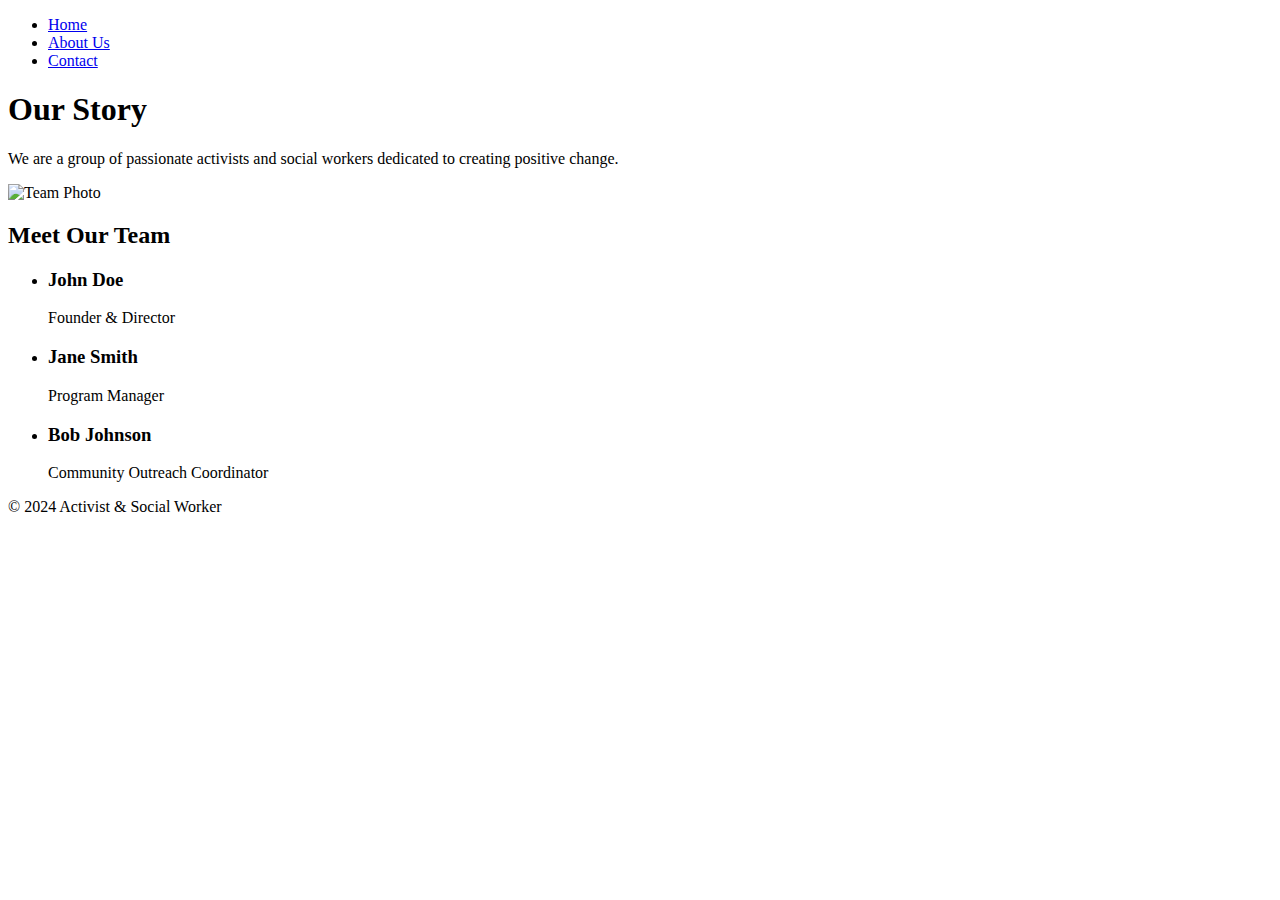
==== aboutus.html @ b402a16c "initial commit" ====
<!DOCTYPE html>
<html lang="en">
<head>
    <meta charset="UTF-8">
    <meta name="viewport" content="width=device-width, initial-scale=1.0">
    <title>About Us</title>
    <link rel="stylesheet" href="styles.css">
</head>
<body>
    <header>
        <nav>
            <ul>
                <li><a href="index.html">Home</a></li>
                <li><a href="aboutus.html">About Us</a></li>
                <li><a href="contact.html">Contact</a></li>
            </ul>
        </nav>
    </header>
    <main>
        <section class="about">
            <h1>Our Story</h1>
            <p>We are a group of passionate activists and social workers dedicated to creating positive change.</p>
            <img src="team.jpg" alt="Team Photo">
            <h2>Meet Our Team</h2>
            <ul>
                <li>
                    <h3>John Doe</h3>
                    <p>Founder & Director</p>
                </li>
                <li>
                    <h3>Jane Smith</h3>
                    <p>Program Manager</p>
                </li>
                <li>
                    <h3>Bob Johnson</h3>
                    <p>Community Outreach Coordinator</p>
                </li>
            </ul>
        </section>
    </main>
    <footer>
        <p>&copy; 2024 Activist & Social Worker</p>
    </footer>
</body>
</html>
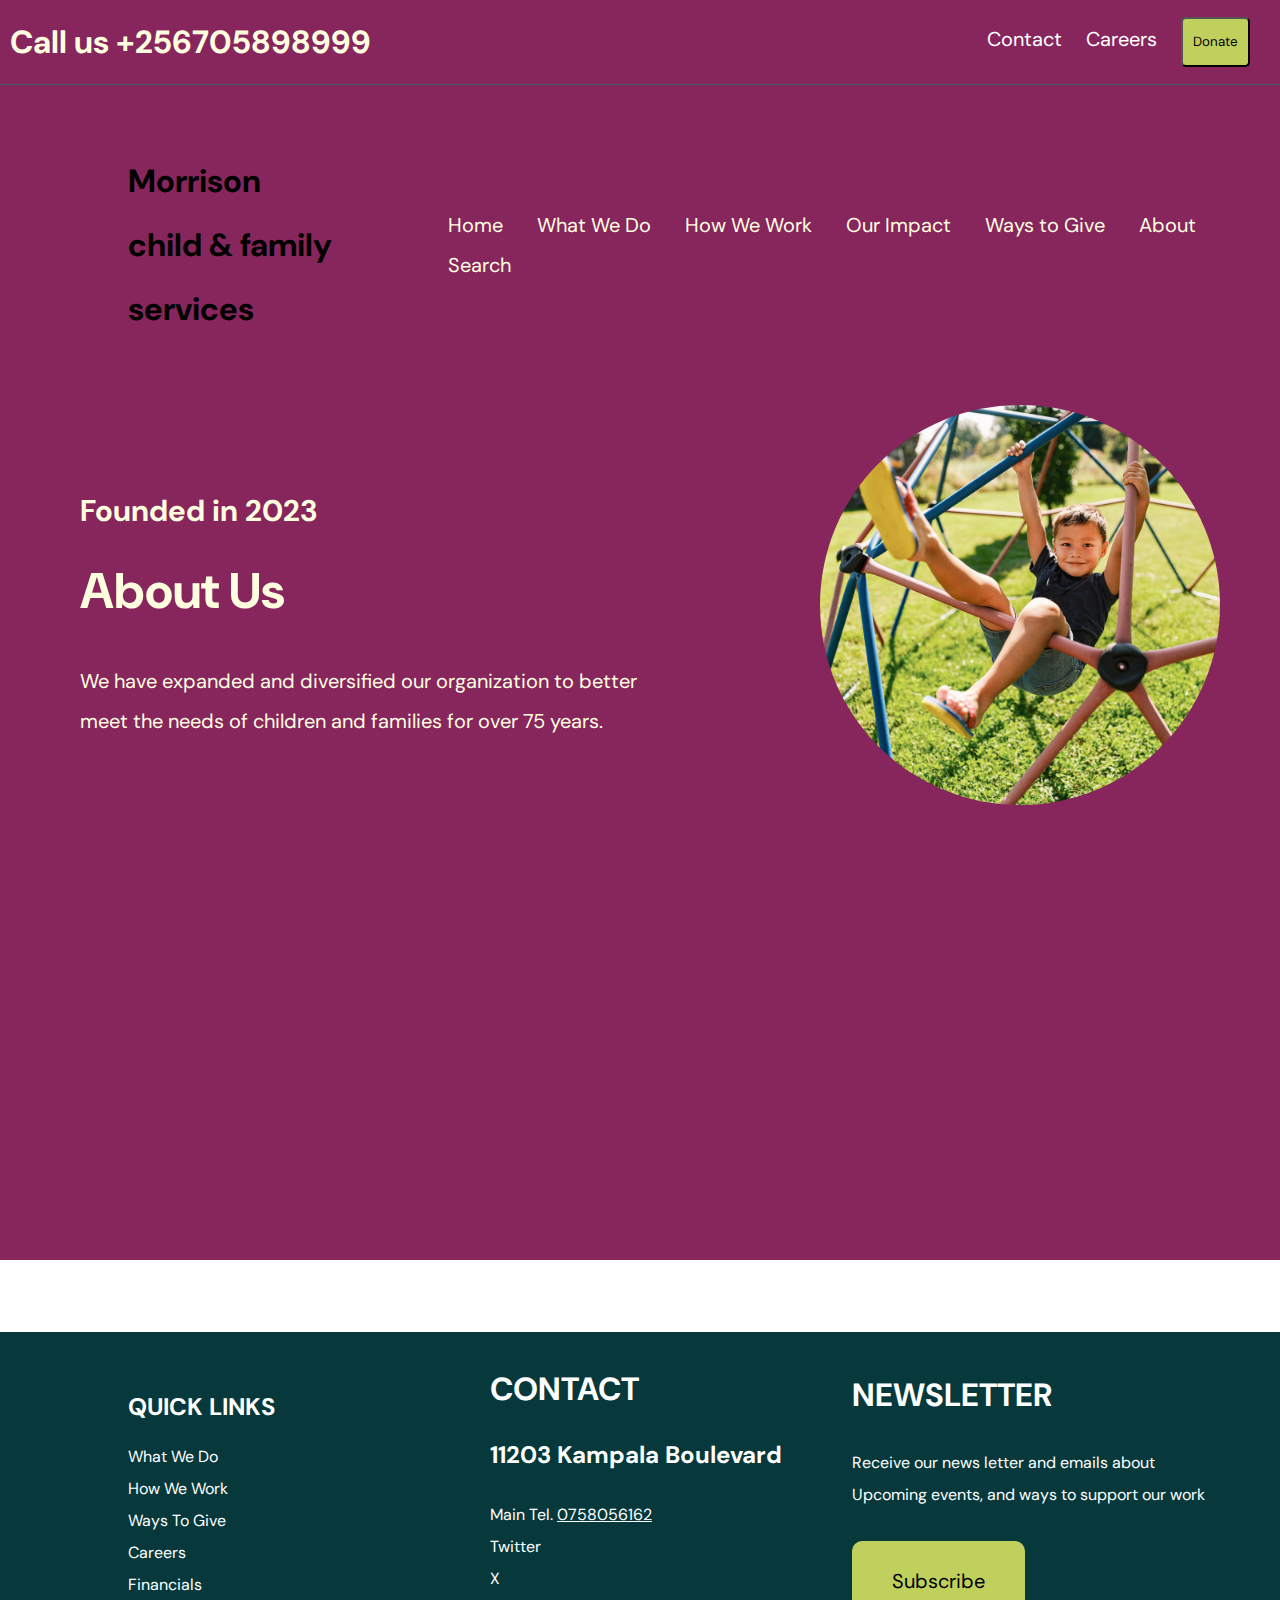
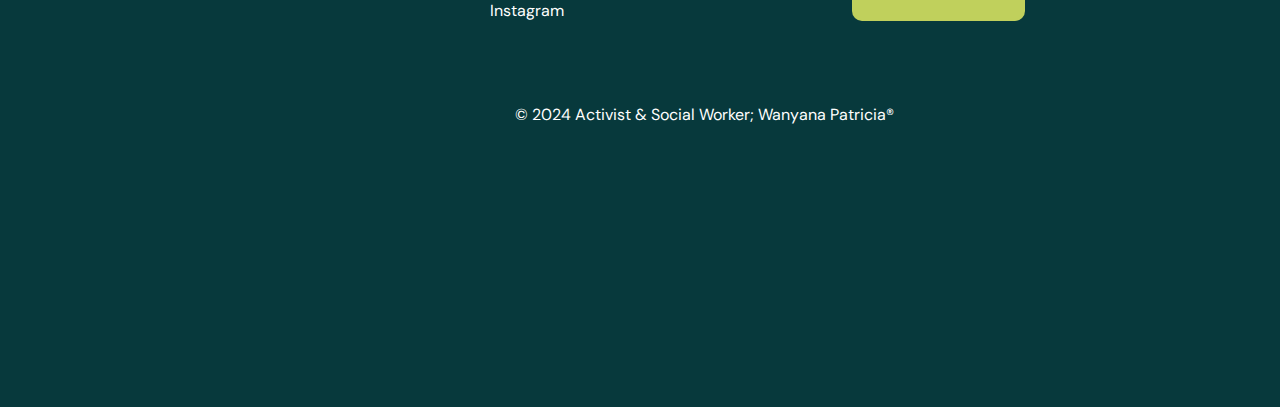
==== commit 559c88b5: "about" ====
--- a/aboutus.html
+++ b/aboutus.html
@@ -3,44 +3,106 @@
 <head>
     <meta charset="UTF-8">
     <meta name="viewport" content="width=device-width, initial-scale=1.0">
-    <title>About Us</title>
+    <title>Contact Us</title>
+    <link rel="stylesheet" href="aboutus.css">
     <link rel="stylesheet" href="styles.css">
+    <link rel="stylesheet" href="nav.css">
 </head>
 <body>
+    
     <header>
         <nav>
+            <div class="firstnav">
+                <h1>Call us +256705898999</h1>
+                <ul>
+                    <li><a href="contact.html">Contact</a></li>
+                    <li><a href="">Careers</a></li>
+                    <li><a href=""><button>Donate</button></a></li>
+                </ul>
+            </div>
+
+            <div class="secondnav">
+                <h1>Morrison <br> child & family services</h1>
+                <ul>
+                    <li><a href="index.html">Home</a></li>
+                    <li><a href="">What We Do</a></li>
+                    <li><a href="">How We Work</a></li>
+                    <li><a href="">Our Impact</a></li>
+                    <li><a href="">Ways to Give</a></li>
+                    <li><a href="aboutus.html">About</a></li>
+                    <li>Search</li>
+                </ul>
+            </div>  
+        </nav>
+
+        <div class="firstcontent">
+            <div class="heading abouthead">
+                <h2 >Founded in 2023</h2>
+                <h1>About Us</h1>
+                <p>We have expanded and diversified our organization to better meet the needs of children and families for over 75 years.</p>
+
+            </div>
+            <div class="headimage" id="aboutimage">
+                <img src="./images/about.jpg" alt="">
+            </div>
+        </div>
+    </header>
+
+
+
+
+    <main>
+       </main>
+
+
+
+
+
+
+
+
+
+
+       <footer>
+        <div class="footer-top">
+
+        <div class="quik">
+            <h2>QUICK LINKS</h2>
             <ul>
-                <li><a href="index.html">Home</a></li>
-                <li><a href="aboutus.html">About Us</a></li>
-                <li><a href="contact.html">Contact</a></li>
+                <li><a href="">What We Do</a></li>
+                <li><a href="">How We Work</a></li>
+                <li><a href="">Ways To Give</a></li>
+                <li><a href="">Careers</a></li>
+                <li><a href="">Financials</a></li>
+
             </ul>
-        </nav>
-    </header>
-    <main>
-        <section class="about">
-            <h1>Our Story</h1>
-            <p>We are a group of passionate activists and social workers dedicated to creating positive change.</p>
-            <img src="team.jpg" alt="Team Photo">
-            <h2>Meet Our Team</h2>
+        </div>
+
+        <div class="contact">
+            <h1>CONTACT</h1>
+            <h2>11203 Kampala Boulevard</h2>
+            <p>Main Tel. <u>0758056162</u></p>
             <ul>
-                <li>
-                    <h3>John Doe</h3>
-                    <p>Founder & Director</p>
-                </li>
-                <li>
-                    <h3>Jane Smith</h3>
-                    <p>Program Manager</p>
-                </li>
-                <li>
-                    <h3>Bob Johnson</h3>
-                    <p>Community Outreach Coordinator</p>
-                </li>
+                <li>Twitter</li>
+                <li>X</li>
+                <li>Instagram</li>
             </ul>
-        </section>
-    </main>
-    <footer>
-        <p>&copy; 2024 Activist & Social Worker</p>
+        </div>
+
+        <div class="newsletter">
+            <h1>NEWSLETTER</h1>
+            <p>Receive our news letter and emails about Upcoming events, and ways to support our work</p>
+            <button>Subscribe</button>
+        </div>
+
+        </div>
+
+        <div class="trade">
+            <p>&copy; 2024 Activist & Social Worker; Wanyana Patricia&reg;</p>
+        </div>
     </footer>
 </body>
 </html>
-
+   
+    </body>
+    </html>
--- a/aboutus.css
+++ b/aboutus.css
@@ -0,0 +1,7 @@
+.abouthead{
+    font-size: 20px;
+}
+
+header{
+   background-color: #87265D !important;
+}--- a/styles.css
+++ b/styles.css
@@ -0,0 +1,258 @@
+@import url('https://fonts.googleapis.com/css2?family=DM+Sans:ital,opsz,wght@0,9..40,100..1000;1,9..40,100..1000&display=swap');
+
+
+*{
+  padding: 0;
+  margin: 0;
+  box-sizing: border-box;
+  line-height: 2;
+  font-family: "DM Sans", sans-serif;
+}
+
+.body-items{
+  margin-left: 6%;
+  margin-right: 6%;
+  margin-top: 10%;
+}
+
+.body-title{
+  display: flex;
+  justify-content: space-between;
+  align-items: center;
+  font-family: "DM Sans", sans-serif;
+  color: #07393C;
+}
+
+.body-title button{
+    width: 40%;
+    padding: 10px;
+    background: transparent;
+    border: 1px solid #07393C;
+    transition: all 0.5s ease-in-out;
+}
+
+.body-title button:hover{
+  cursor: pointer;
+  background-color: #C0D05C;
+  border: none;
+}
+
+
+/* Cards */
+.first-two, .second-two{
+  display: flex;
+  justify-content: space-between;
+  align-items: center;
+  margin-top: 10%;
+  font-family: "DM Sans", sans-serif;
+}
+
+
+
+
+
+/* Blue pannel */
+.blue{
+  width: 100%;
+  margin-top: 8%;
+  /* height: 60vh; */
+  background-color: #EBF5F2;
+  display: flex; 
+  justify-content: space-around; 
+  align-items: center;
+  /* text-align: justify; */
+}
+
+
+.blue .status{
+  margin-top: 5%;
+  margin-bottom: 5%;
+  /* border: 1px solid black; */
+  /* padding: 50px; */
+  padding-left: 100px;
+  padding-right: 100px;
+
+
+}
+
+.emp{
+  border-left: 2px solid #07393C;
+  height: 200px;width: 100px;
+  margin-left: 100px;
+}
+
+.blue .status h1,p{
+  margin-top: 10px;
+  font-family: "DM Sans", sans-serif;
+}
+
+.status button{
+  padding: 10px;
+  margin-top: 20px;
+  background-color: #C0D05C;
+  border: none;
+  transition: all 0.5s ease-in-out;
+  font-family: "DM Sans", sans-serif;
+}
+
+.status button:hover{
+  cursor: pointer;
+  background-color: #07393C;
+  color: #E0CDA9;
+}
+
+
+/* Numbers Count */
+.numbers{
+  margin: 5.6%;
+}
+
+.count{
+  display: flex;
+  justify-content: space-between;
+  align-items: center;
+  margin-top: 30px;
+}
+
+.count .item1{
+    height: auto;
+    margin-bottom: 30px;
+    border-left: 1px solid #07393C;
+    flex-basis: 33%;
+    text-align: start;
+    padding-left: 20px;
+}
+
+.count .item1 h1{
+  color: #872667;
+}
+
+.item h3{
+  color: #07393C;
+  
+}
+
+.purple{
+  padding-left: 5.6%;
+  padding-top: 100px;
+  padding-bottom: 100px;
+  background-color: #87265D;
+  color: #FFFFFF;
+  font-family: "DM Sans", sans-serif;
+  font-size: large;
+}
+
+.purple button, .newshead button{
+  color: #07393C;
+  background-color: #C0D05C;
+  border: none;
+  padding: 20px;
+  transition: all 0.5s ease-in-out;
+}
+
+.purple button:hover{
+  cursor: pointer;
+  background-color: #EBF5F2;
+}
+
+
+
+/* Nes section */
+
+.news{
+  margin: 5.6%;
+  margin-top: 10%;
+}
+
+.newshead{
+  display: flex;
+  justify-content: space-between;
+}
+
+
+
+.newshead button:hover{
+  cursor: pointer;
+  background-color: #EBF5F2;
+} 
+
+
+.newsarticles{
+  display: flex;
+  justify-content: space-between;
+  /* align-items: center; */
+  margin-top: 5%;
+  /* border-top: 2px solid #07393C; */
+}
+
+.newsarticle1{
+  /* width: 100px; */
+  flex-basis: 50%;
+  /* border: 1px solid red; */
+  margin-left: 30px;
+  border-top: 2px solid #07393C;
+  padding-top: 5%;
+
+
+}
+
+.newsarticle1 h1, h4, p{
+  margin-top: 20px;
+}
+
+
+/* Footer css */
+
+footer{
+  width: 100%;
+  height: 75vh;
+  /* border: 1px solid red; */
+  background-color: #07393C;
+  font-family: "DM Sans", sans-serif;
+}
+
+.footer-top{
+  margin: 5.6%;
+  margin-left: 10%;
+  padding-top: 2%;
+  display: flex;
+  justify-content: space-between;
+  align-items: center;
+  color: white;
+  /* border: 1px solid red; */
+}
+
+.footer-top ul li, .quik ul li a{
+  color: white;
+  text-decoration: none;
+  list-style-type: none;
+}
+
+.trade{
+  color: white;
+  margin-left: 10%;
+  text-align: center;
+}
+
+
+.quik, .contact, .newsletter{
+  flex-basis: 33%;
+}
+
+
+.quik h2, .contact h1, .newsletter h1{
+  margin-bottom: 10px;
+
+}
+
+.newsletter button{
+  background-color: #C0D05C;
+  padding: 20px 40px 20px 40px;
+  margin-top: 30px;
+  cursor: pointer;
+  font-size: 20px;
+  border-radius: 10px;
+  border: none;
+}
+
+
--- a/nav.css
+++ b/nav.css
@@ -0,0 +1,128 @@
+*{
+    padding: 0;
+    margin: 0;
+    box-sizing: border-box;
+}
+
+header{
+    background-color: #07393C;
+    font-family: "DM Sans", sans-serif;
+    width: 100%;
+    height: 140vh;
+}
+
+.firstnav{
+    padding: 10px;
+    color: #FFFFE0;
+    display: flex;
+    justify-content: space-between;
+    align-items: center;
+    border-bottom: 1px solid #3B6365;
+}
+
+.firstnav ul li{
+    display: inline;
+    align-items: center;
+    padding-right: 20px;
+    font-size: 20px;
+}
+
+.firstnav ul li a{
+    color: white;
+    text-decoration: none;
+}
+
+.firstnav ul li a:hover{
+    color: #B1C459;
+}
+
+.firstnav ul li a button{
+    padding: 10px;
+    background-color: #C0D05C;
+    color: black;
+    border-radius: 5px;
+}
+
+.firstnav ul li a button:hover{
+    cursor: pointer;
+    background-color: #EBF5F2;
+}
+
+
+/* Second Navigation bar */
+.secondnav{
+    display: flex;
+    justify-content: space-between;
+    align-items: center;
+    padding-left: 10%;
+    /* border: 1px solid red; */
+    margin-top: 5%;
+    
+}
+
+.secondnav ul li{
+    display: inline-block;
+    padding-right: 30px;
+    font-size: 20px;
+}
+
+.secondnav ul li a{
+    text-decoration: none;
+    color: #FFFFE0;
+    font-size: 20px;
+}
+
+.secondnav ul li a:hover{
+    color: #B1C459;
+}
+
+.secondnav ul li{
+    color: #FFFFE0;
+}
+
+.secondnav ul li:hover{
+    cursor: pointer;
+}
+
+
+/* Image and title */
+.firstcontent{
+    display: flex;
+    justify-content: space-around;
+    align-items: center;
+    margin-top: 5%;
+    font-family: "DM Sans";
+}
+
+.heading{
+    /* border: 1px solid red; */
+    flex-basis: 50%;
+    padding: 20px;
+    color: #FFFFE0;
+}
+
+.heading h1{
+    font-size: 50px;
+}
+
+.headimage img{
+    height: 400px;
+    border-radius: 50%;
+    flex-basis: 50%;
+}
+
+.heading a button{
+    padding: 10px;
+    font-size: 20px;
+    font-family: "DM Sans";
+    padding-left: 10px;
+    background-color: #C0D05C;
+    color: #07393C;
+    border: none;
+    transition: all 0.5s ease-in;
+}
+
+.heading a button:hover{
+    cursor: pointer;
+    background-color: #EBF5F2;
+}
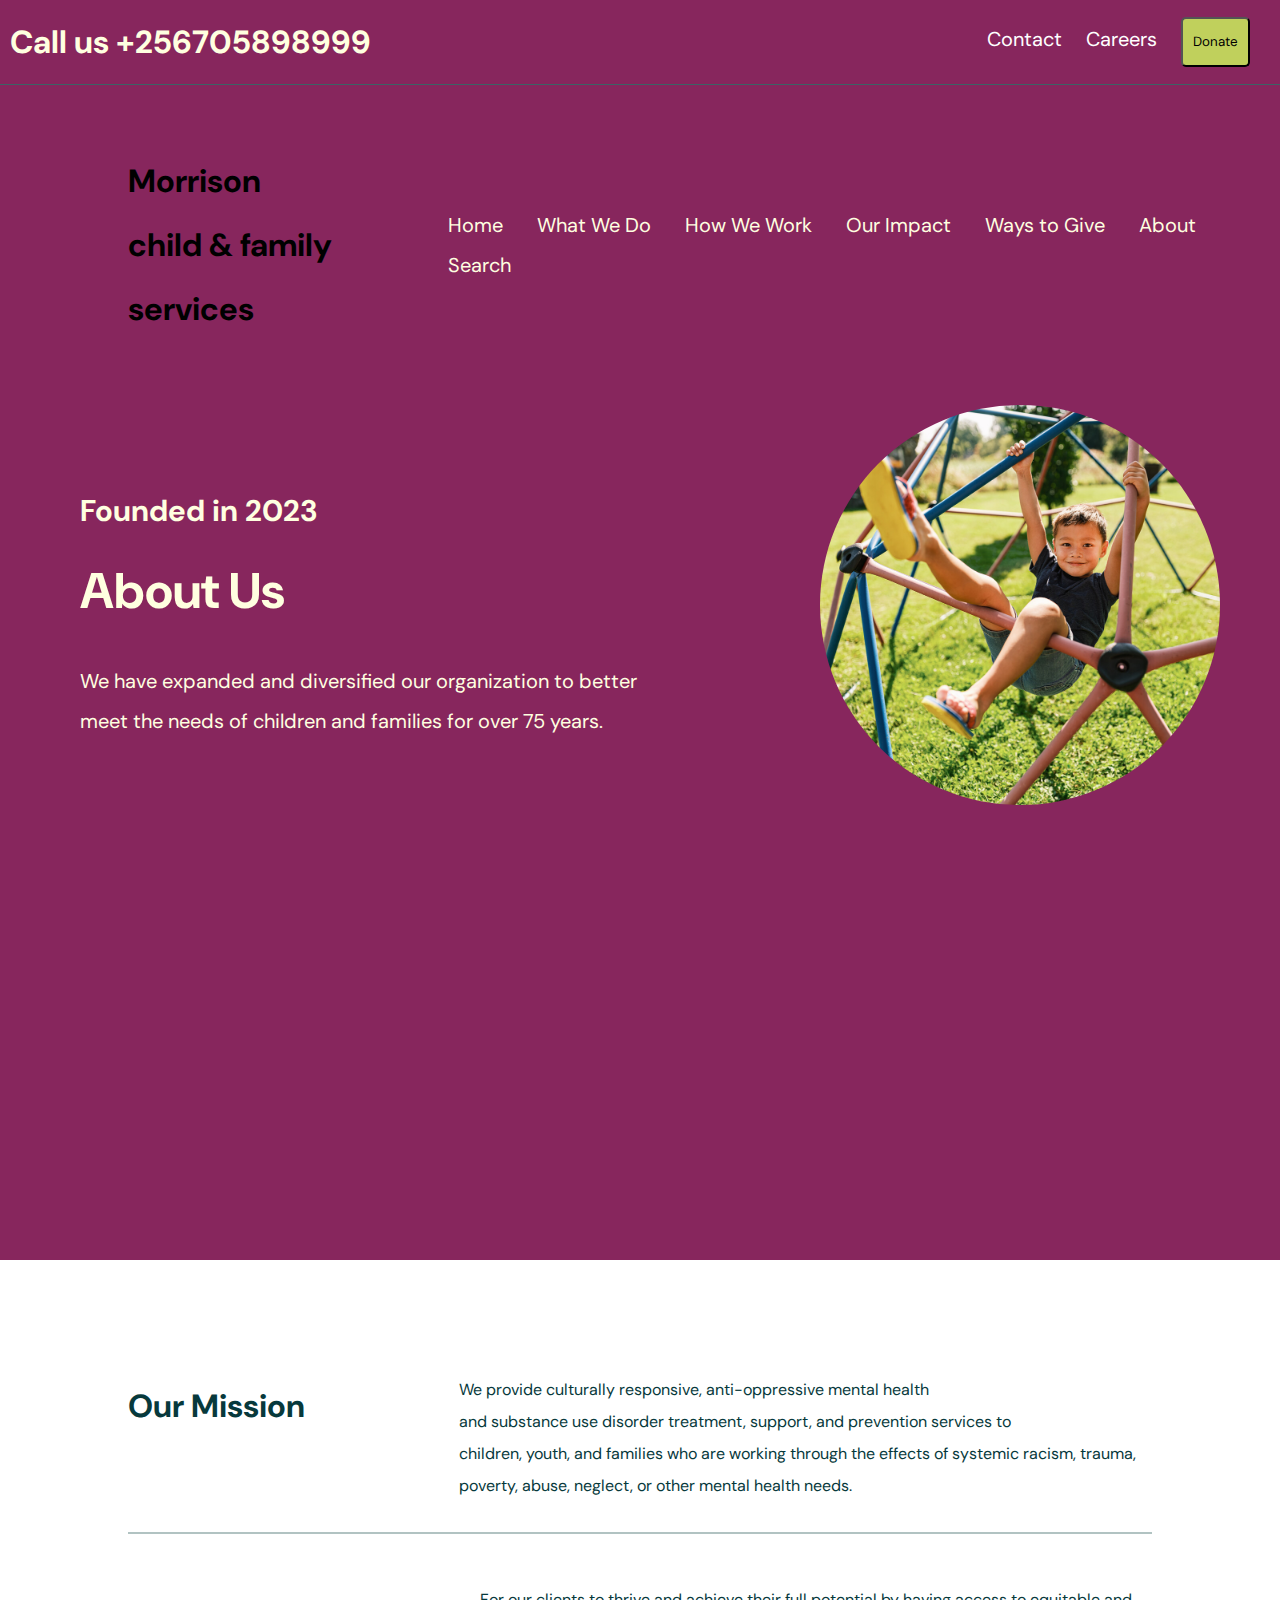
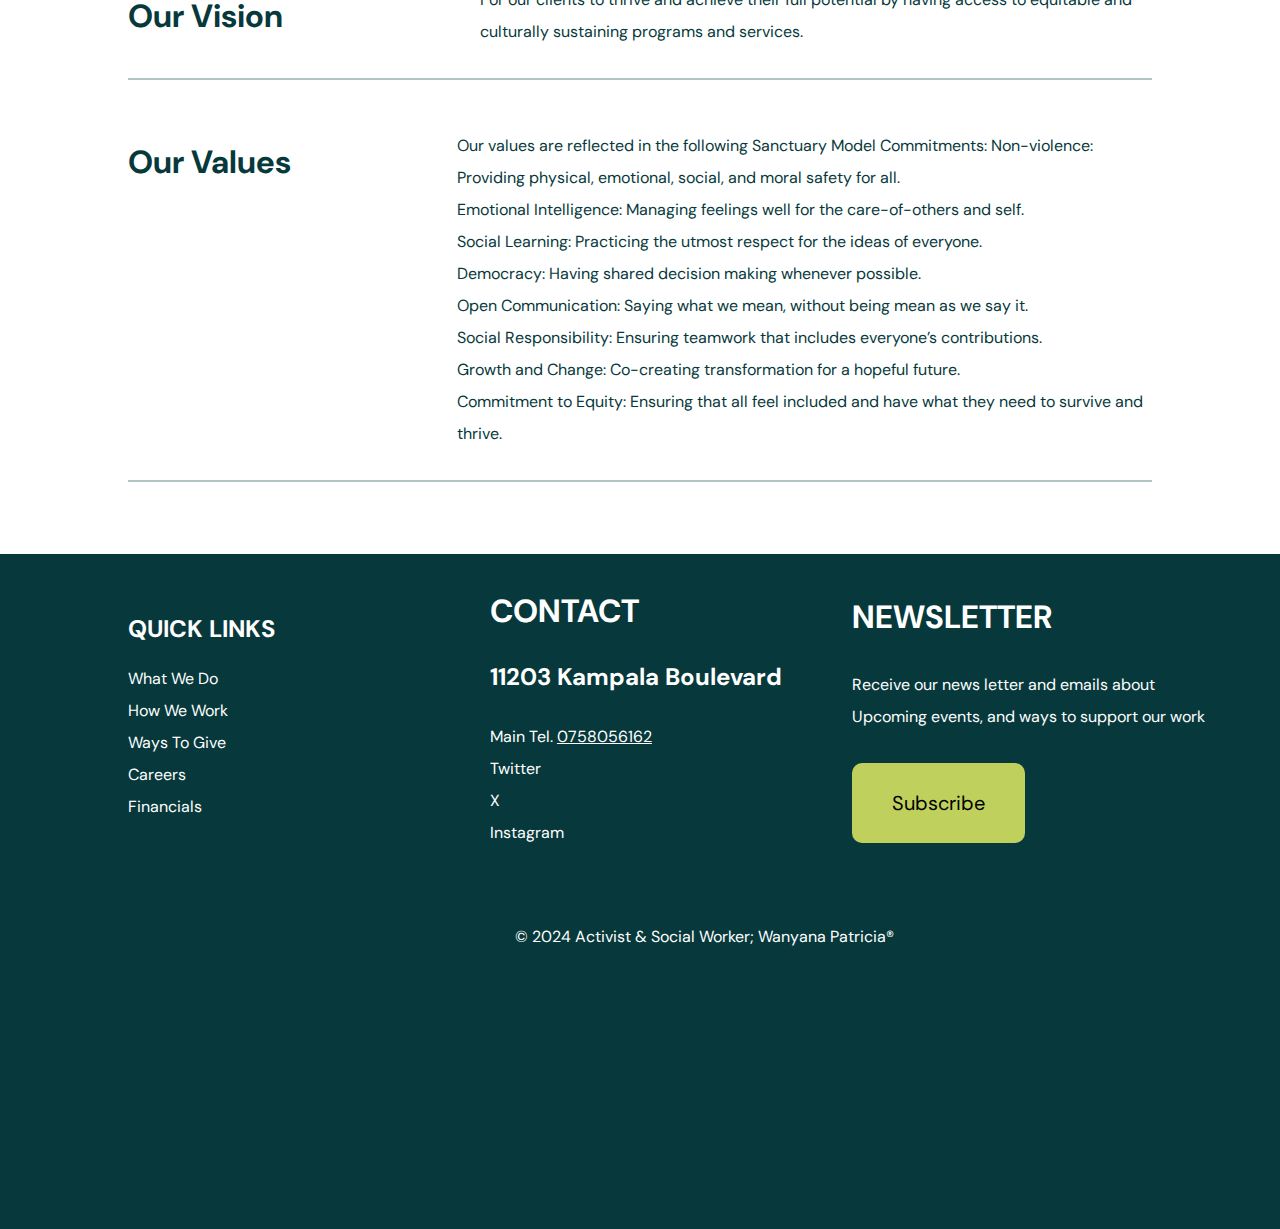
==== commit c074751c: "about us" ====
--- a/aboutus.html
+++ b/aboutus.html
@@ -52,6 +52,49 @@
 
 
     <main>
+
+        <div class="mission">
+            <div class="title">
+                <h1>Our Mission</h1>
+            </div>
+            <div class="text">
+                We provide culturally responsive, anti-oppressive mental health <br> and substance use disorder treatment, support, and prevention services to  <br> children, youth, and families who are working through the effects of systemic racism, trauma, poverty, abuse, neglect, or other mental health needs.
+            </div>
+        </div>
+        <div class="mission">
+            <div class="title">
+                <h1>Our Vision</h1>
+            </div>
+            <div class="text">
+                For our clients to thrive and achieve their full potential by having access to equitable and culturally sustaining programs and services.
+            </div>
+        </div>
+        <div class="mission">
+            <div class="title">
+                <h1>Our Values</h1>
+            </div>
+            <div class="text">
+                Our values are reflected in the following Sanctuary Model Commitments:
+
+Non-violence: Providing physical, emotional, social, and moral safety for all. <br>
+
+Emotional Intelligence: Managing feelings well for the care-of-others and self. <br>
+
+Social Learning: Practicing the utmost respect for the ideas of everyone. <br>
+
+Democracy: Having shared decision making whenever possible. <br>
+
+Open Communication: Saying what we mean, without being mean as we say it. <br>
+
+Social Responsibility: Ensuring teamwork that includes everyone’s contributions. <br>
+
+Growth and Change: Co-creating transformation for a hopeful future. <br>
+
+Commitment to Equity: Ensuring that all feel included and have what they need to survive and thrive. 
+            </div>
+        </div>
+
+
        </main>
 
 
--- a/aboutus.css
+++ b/aboutus.css
@@ -4,4 +4,25 @@
 
 header{
    background-color: #87265D !important;
+}
+
+main{
+    margin: 5% 10%;
+    color: #07393C;
+}
+
+
+.mission{
+    /* border: 1px solid red; */
+    display: flex;
+    justify-content: space-between;
+    border-bottom: 2px solid #B1C3C2;
+    padding-bottom: 30px;
+    padding-top: 50px;
+    /* flex-wrap: wrap; */
+}
+
+.title, text{
+    flex-basis: 50%;
+    flex-wrap: wrap;
 }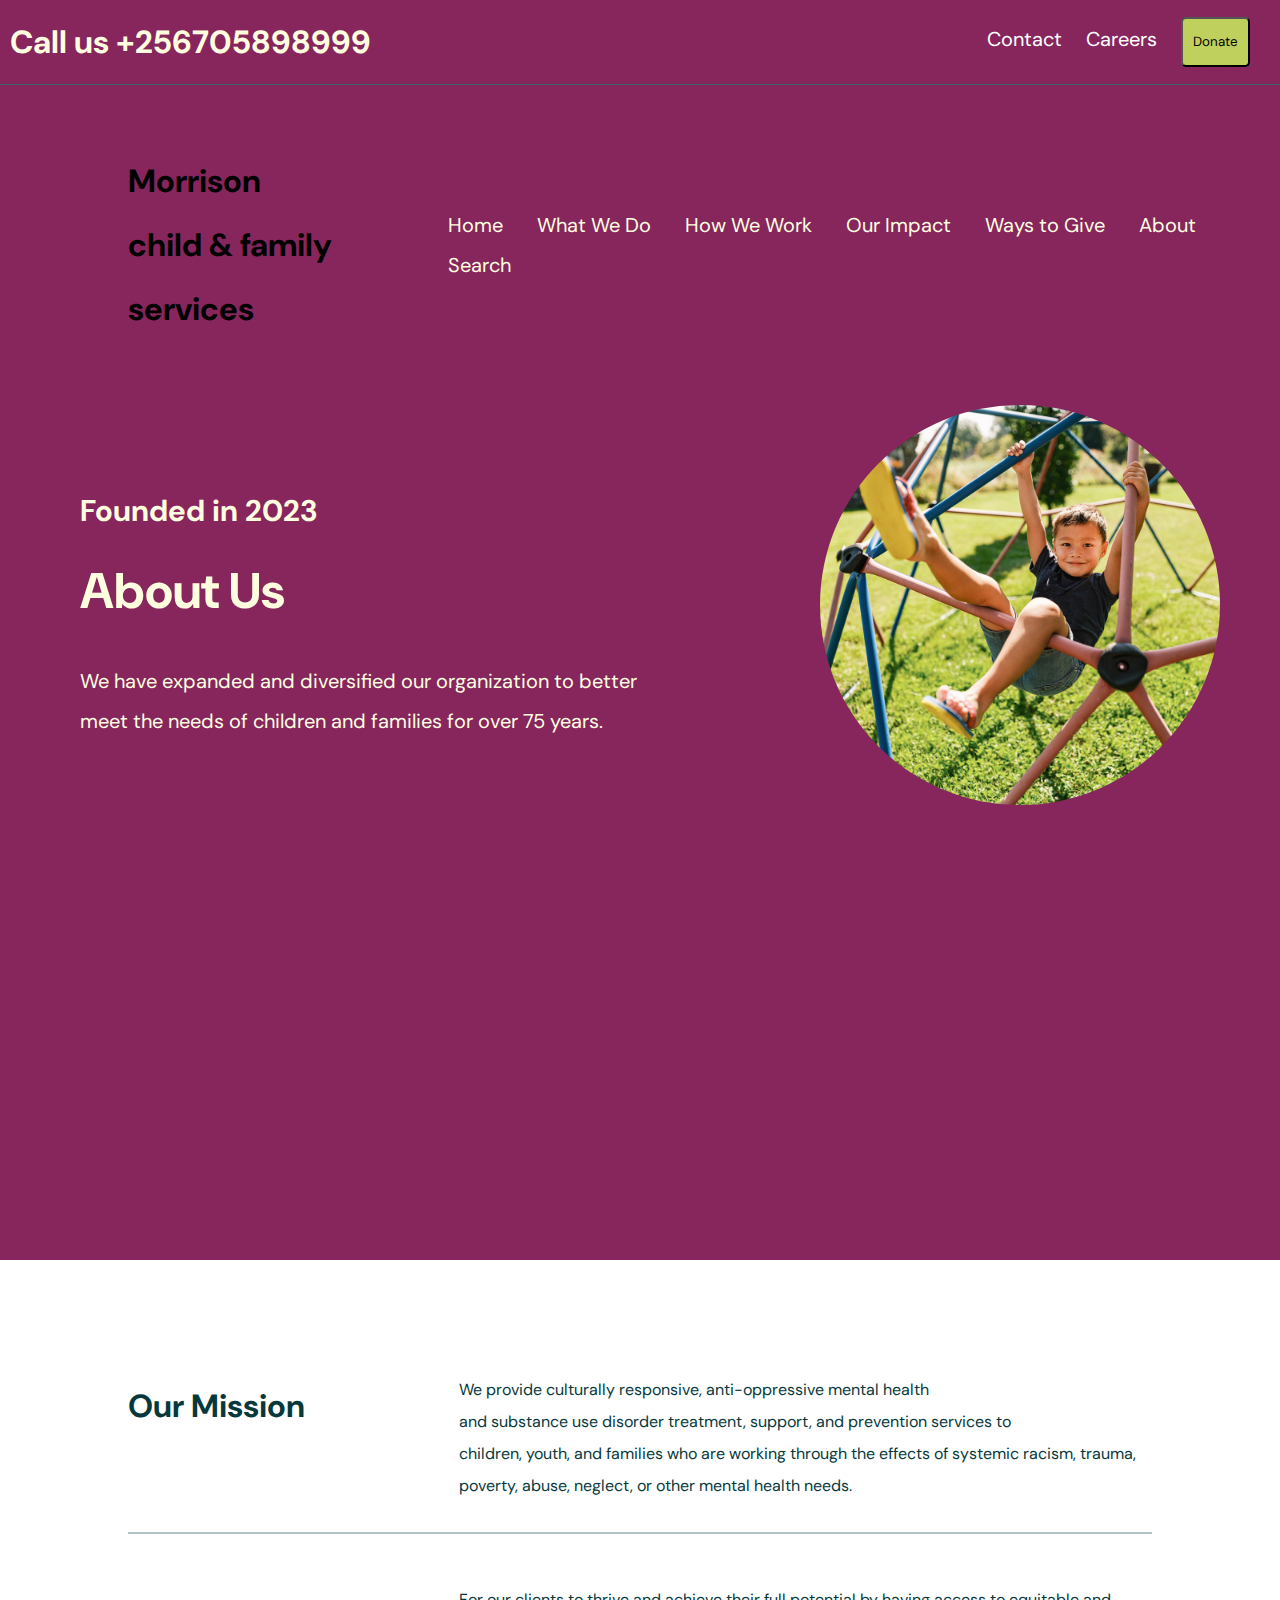
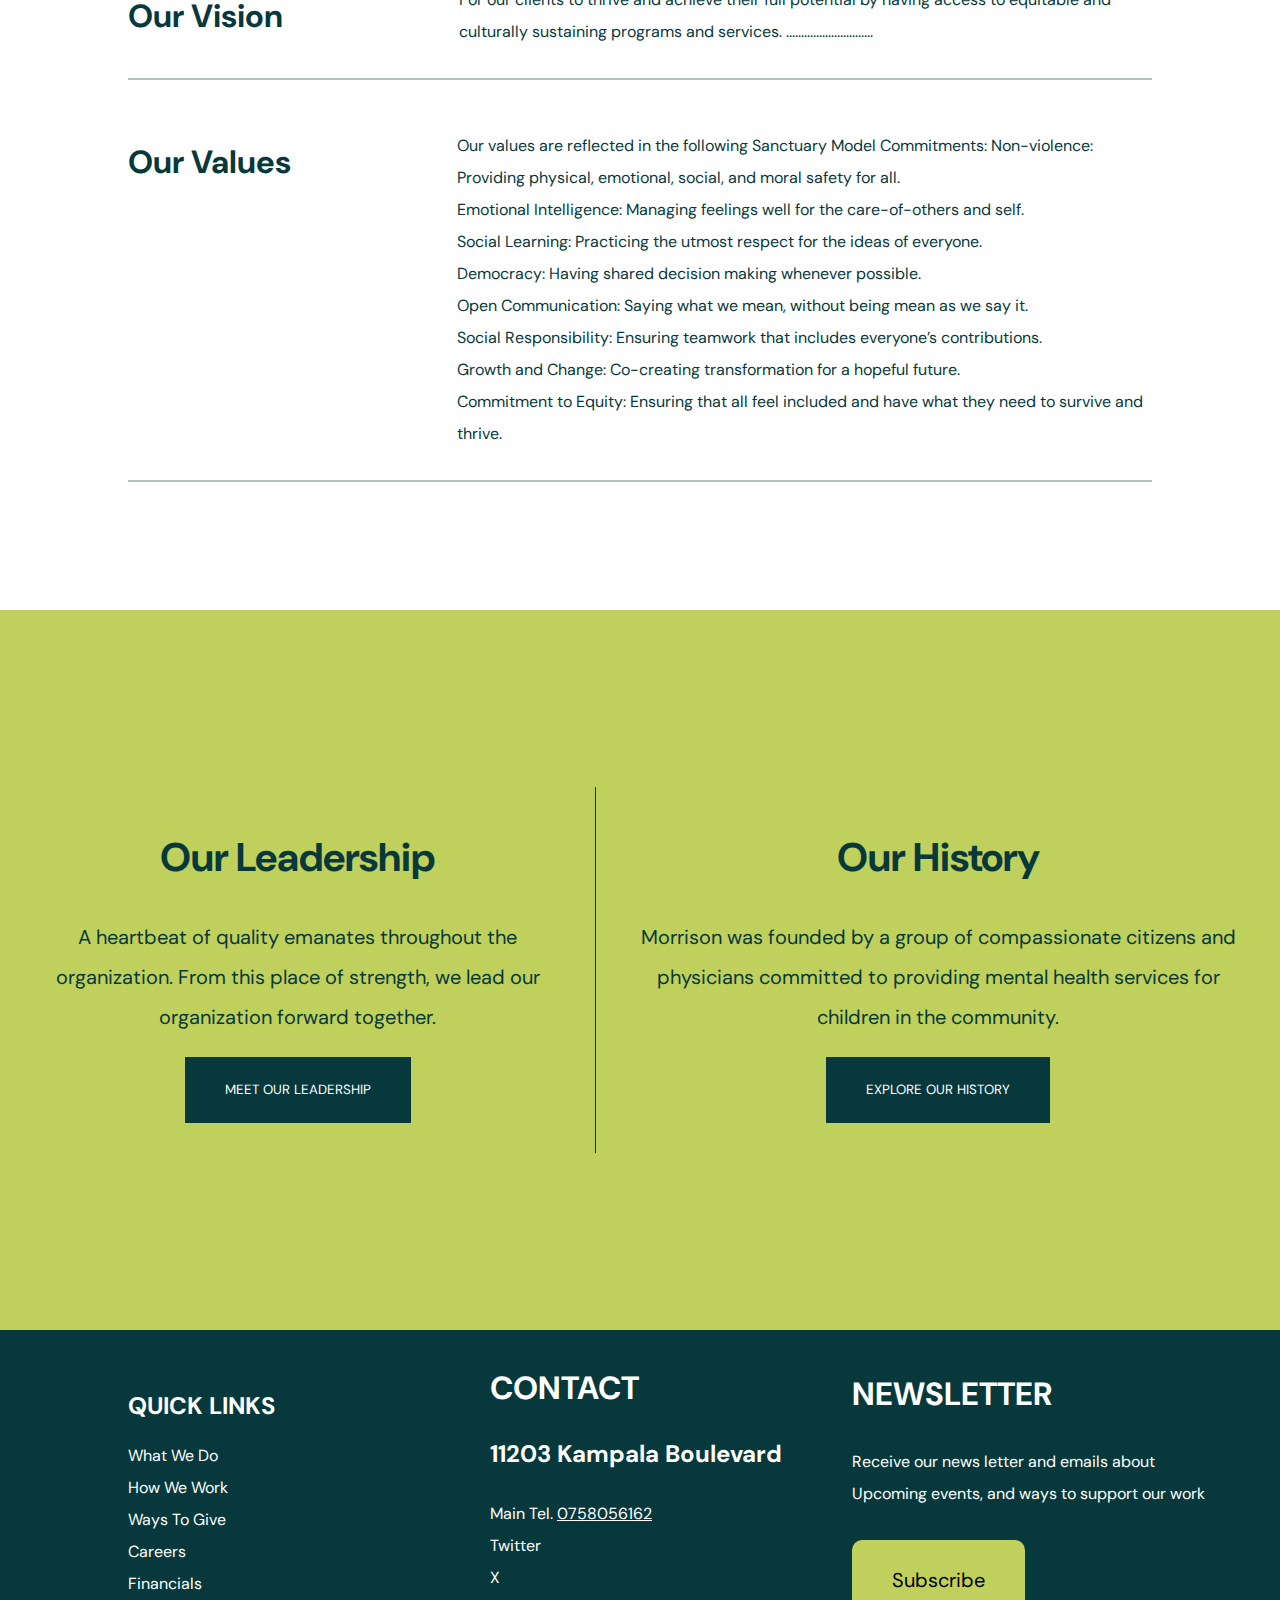
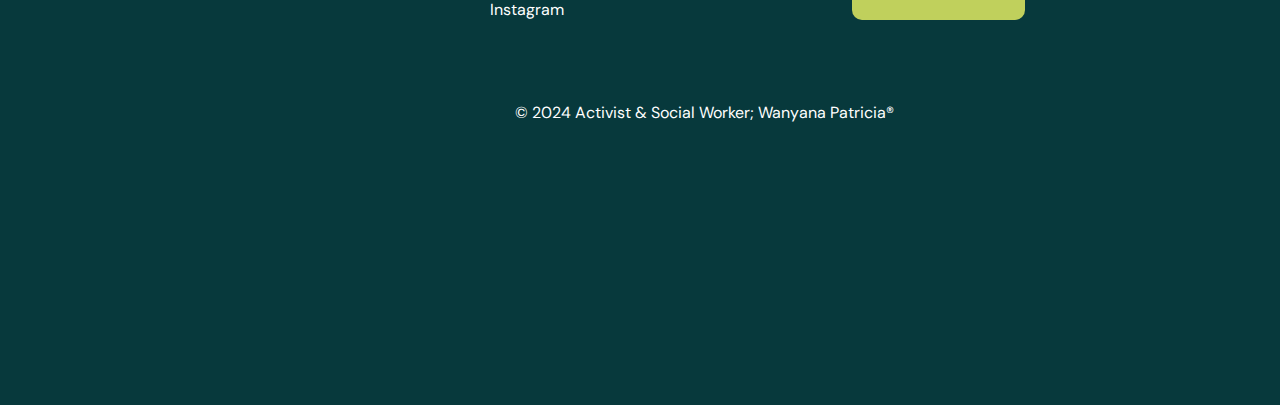
==== commit 61e2f59f: "about done" ====
--- a/aboutus.html
+++ b/aboutus.html
@@ -66,7 +66,7 @@
                 <h1>Our Vision</h1>
             </div>
             <div class="text">
-                For our clients to thrive and achieve their full potential by having access to equitable and culturally sustaining programs and services.
+                For our clients to thrive and achieve their full potential by having access  to equitable and culturally sustaining programs and services. .............................
             </div>
         </div>
         <div class="mission">
@@ -95,8 +95,24 @@
         </div>
 
 
+
+
+      
+
        </main>
 
+       <div class="last">
+        <div class="h">
+            <h1>Our Leadership</h1>
+            <p>A heartbeat of quality emanates throughout the organization. From this place of strength, we lead our organization forward together.</p>
+            <button>MEET OUR LEADERSHIP</button>
+        </div>
+        <div class="h history">
+            <h1>Our History</h1>
+            <p>Morrison was founded by a group of compassionate citizens and physicians committed to providing mental health services for children in the community.</p>
+            <button>EXPLORE OUR HISTORY</button>
+        </div>
+    </div>
 
 
 
--- a/aboutus.css
+++ b/aboutus.css
@@ -7,7 +7,7 @@
 }
 
 main{
-    margin: 5% 10%;
+    margin: 5% 10% 10% 10%;
     color: #07393C;
 }
 
@@ -25,4 +25,43 @@
 .title, text{
     flex-basis: 50%;
     flex-wrap: wrap;
+}
+
+.last{
+    margin-top: 10%;
+    background-color: #C0D05C;
+    height: 80vh;
+    display: flex;
+    justify-content: space-between;
+    text-align: center;
+    align-items: center;
+    font-size: 20px;
+    color: #07393C;
+}
+
+.h{
+    padding: 30px;
+}
+
+.history{
+    border-left: 1px solid #07393C;
+}
+
+.h button{
+    margin-top: 20px;
+    border: none;
+    background-color: #07393C;
+    color: white;
+    padding: 20px 40px 20px 40px;
+    cursor: pointer;
+    transition: all 0.3s ease-in-out;
+}
+
+.h button:hover{
+    background-color: white;
+    color: #07393C;
+}
+
+.footer-top{
+    margin-top: 0 !important;
 }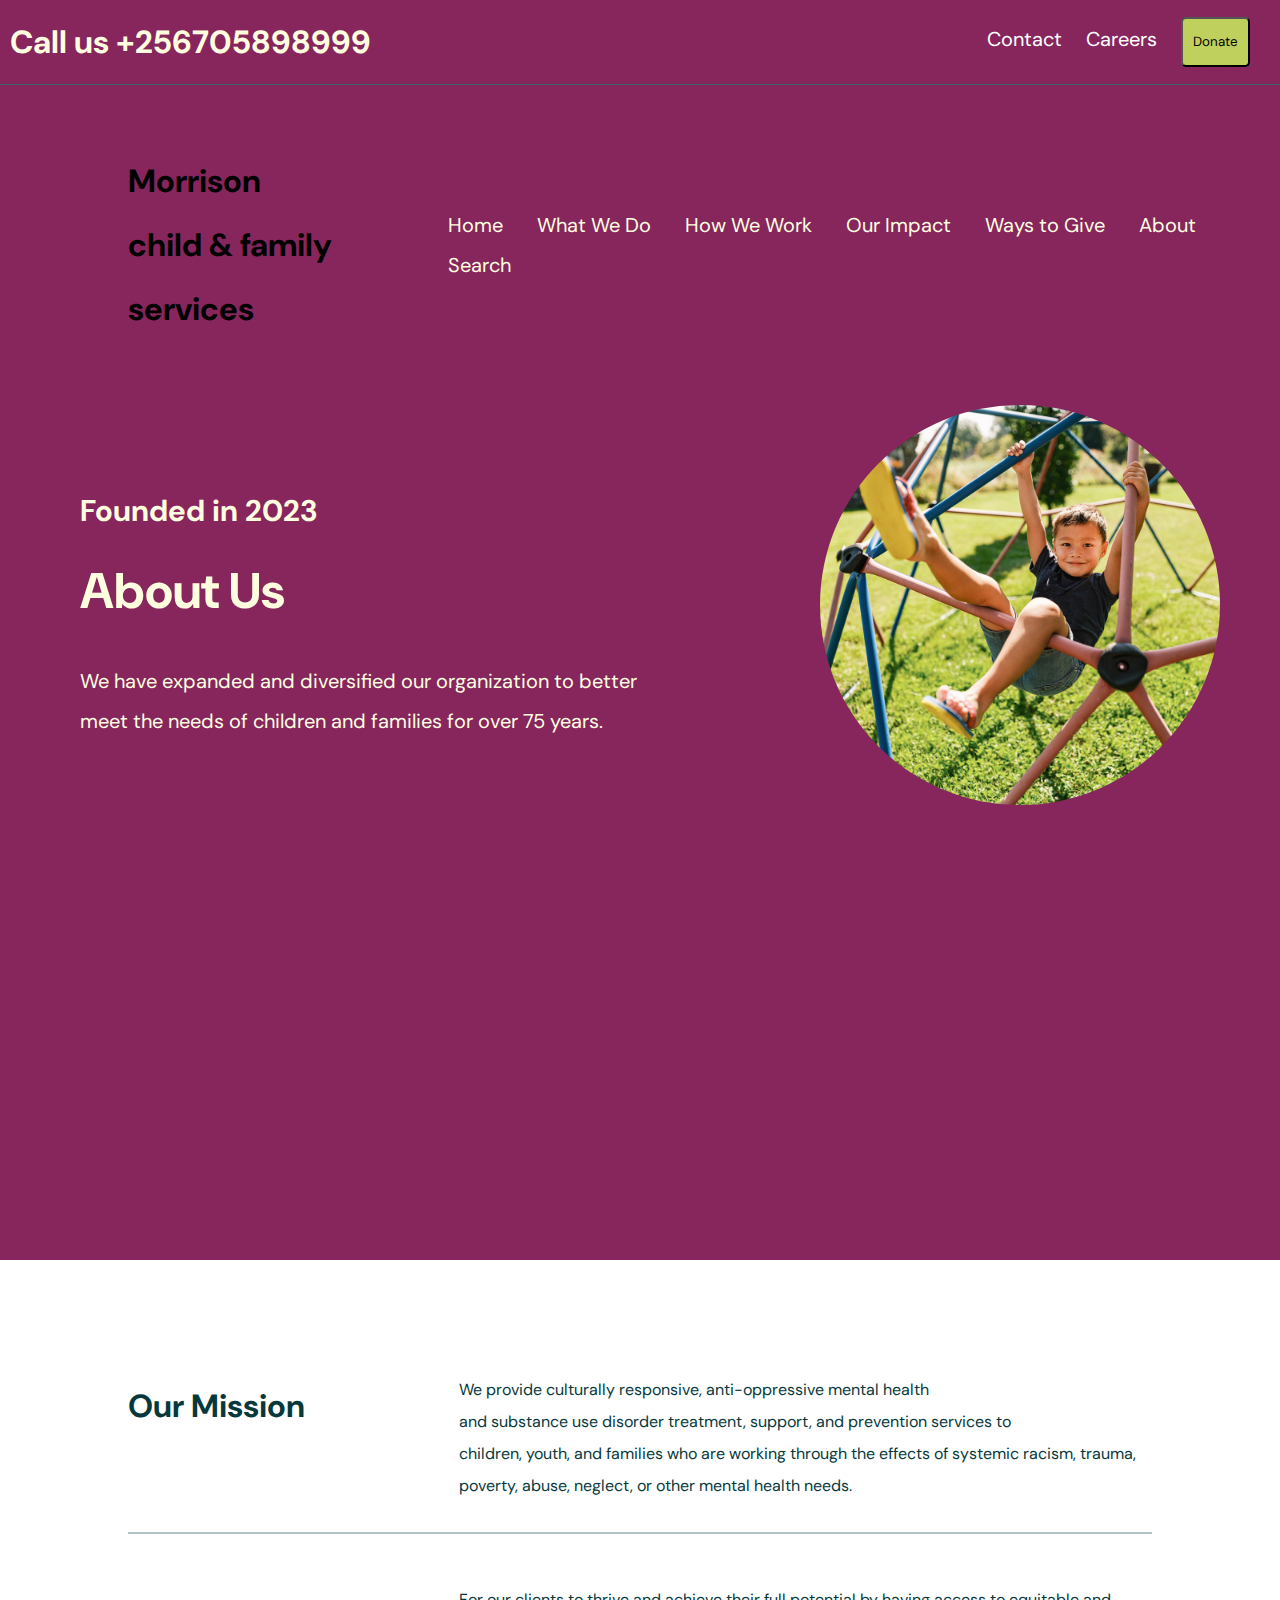
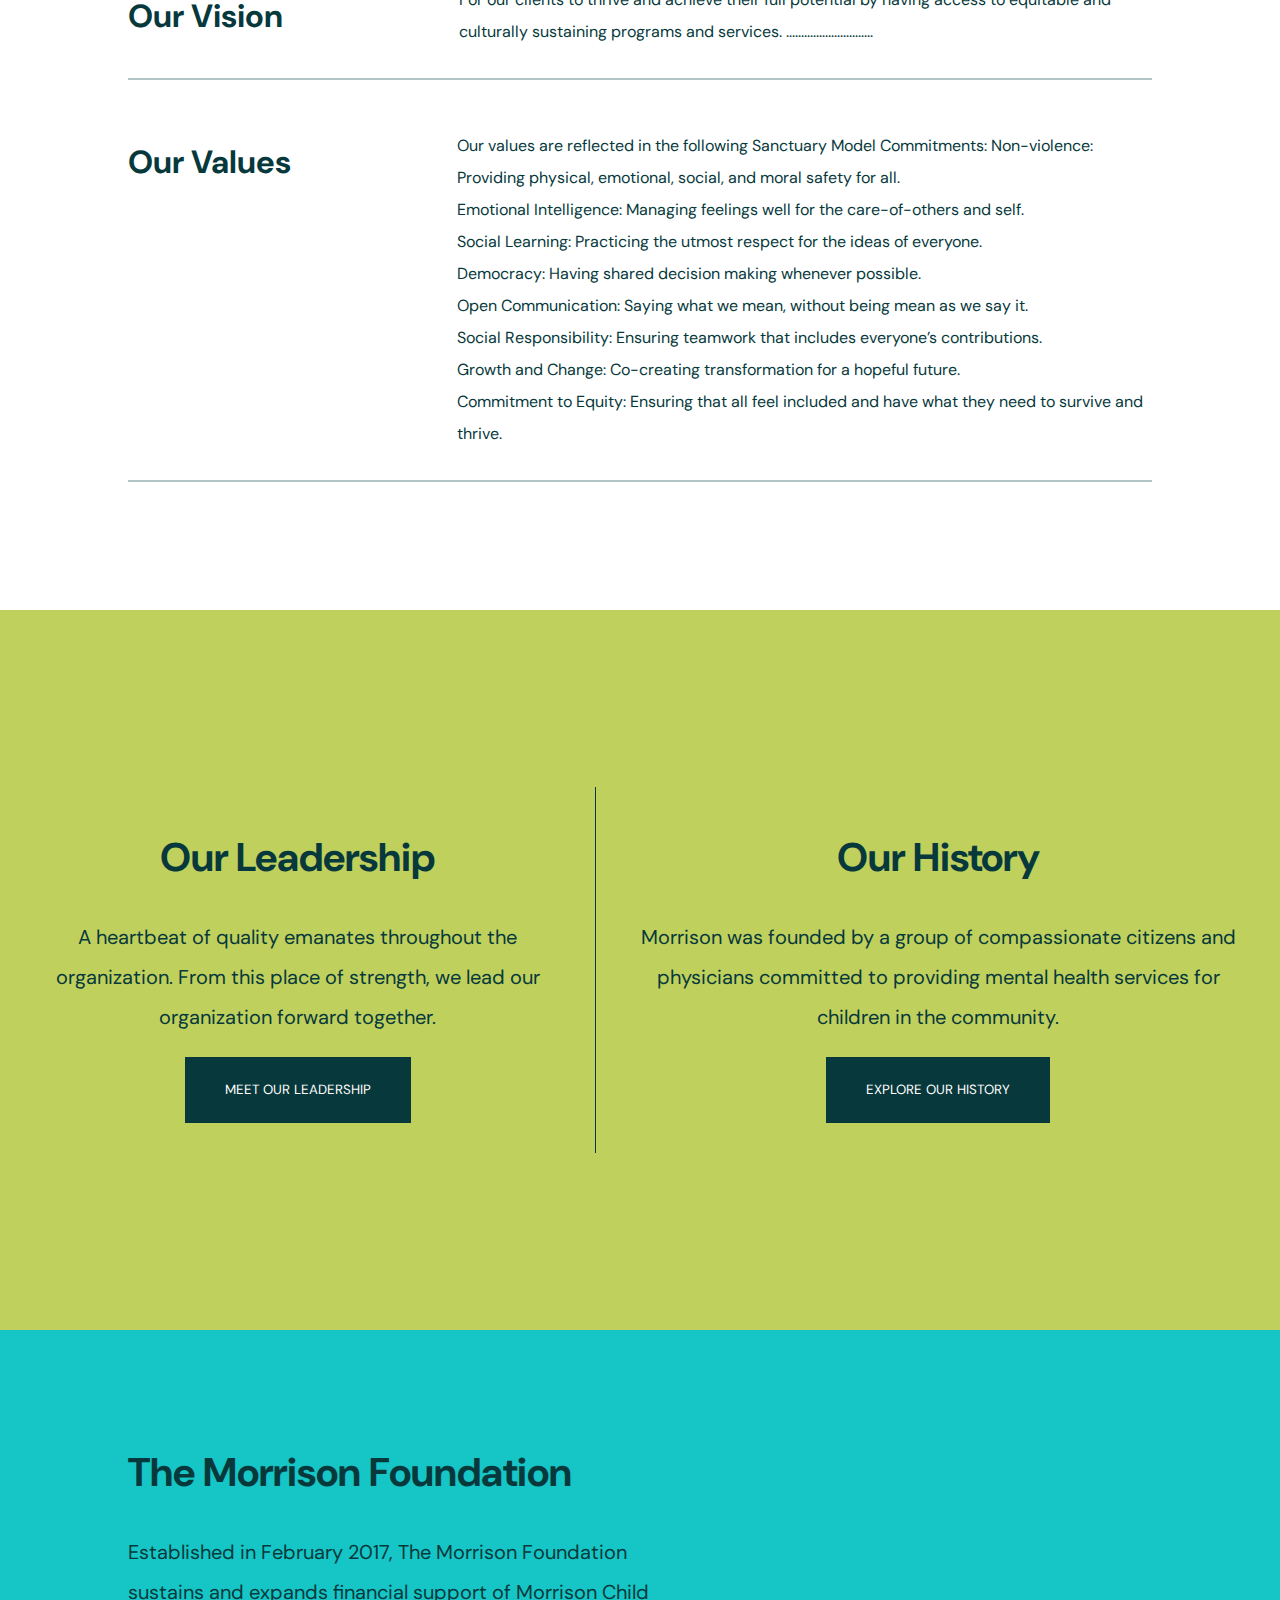
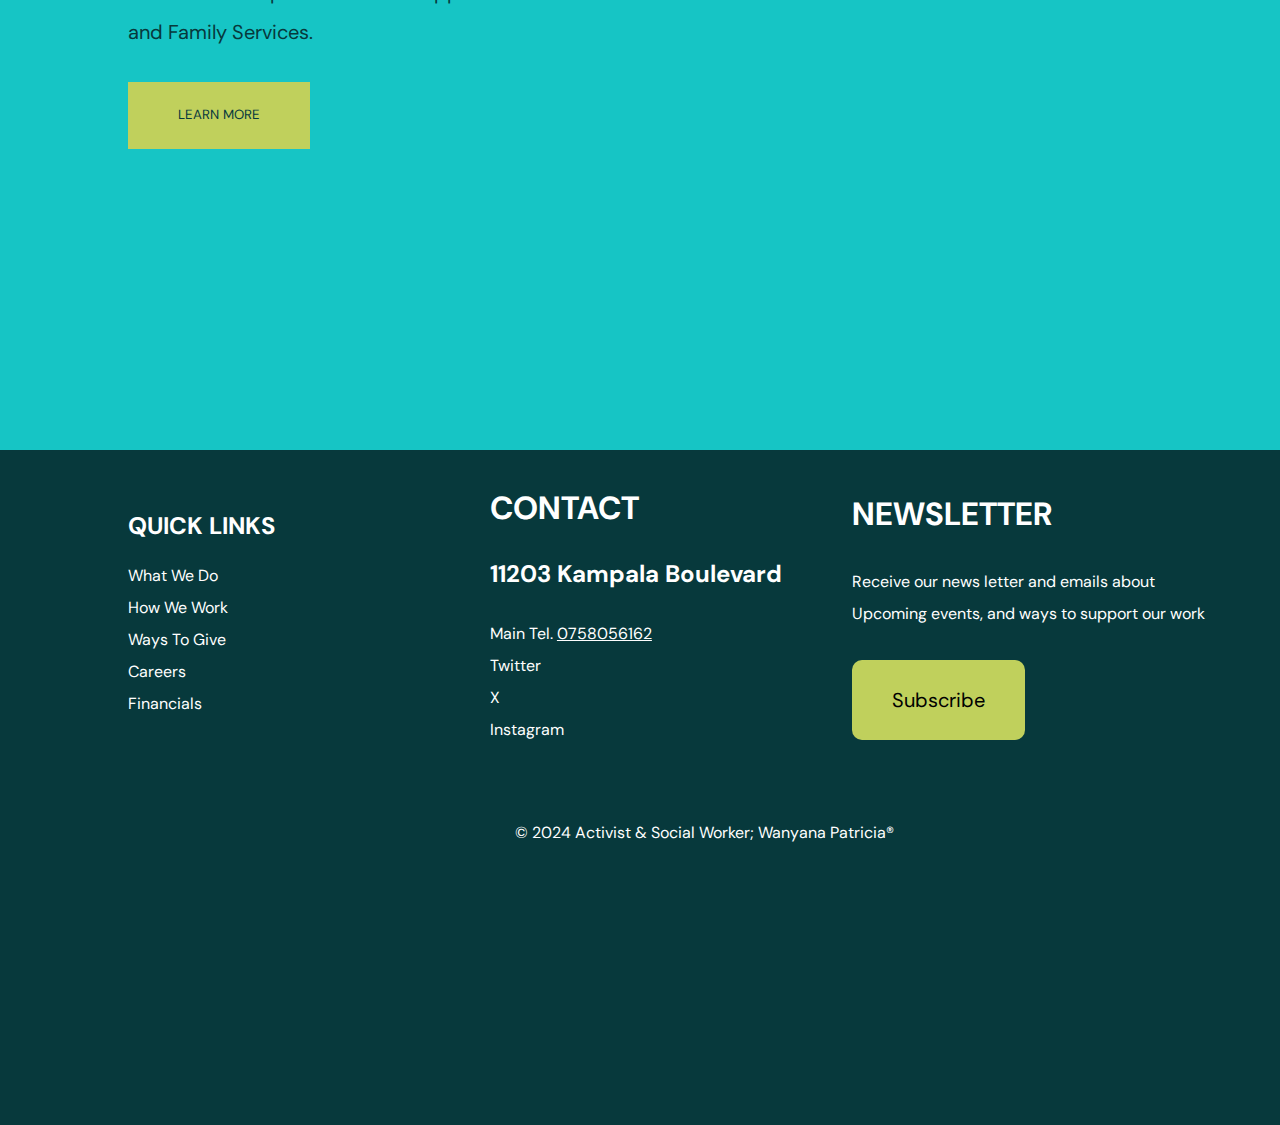
==== commit 44e30c97: "about done" ====
--- a/aboutus.html
+++ b/aboutus.html
@@ -113,6 +113,13 @@
             <button>EXPLORE OUR HISTORY</button>
         </div>
     </div>
+   
+
+    <div class="blueclass">
+        <h1>The Morrison Foundation</h1>
+        <p>Established in February 2017, The Morrison Foundation <br> sustains and expands financial support of Morrison Child <br> and Family Services.</p>
+        <button>LEARN MORE</button>
+    </div>
 
 
 
@@ -163,5 +170,3 @@
 </body>
 </html>
    
-    </body>
-    </html>
--- a/aboutus.css
+++ b/aboutus.css
@@ -64,4 +64,31 @@
 
 .footer-top{
     margin-top: 0 !important;
+}
+
+.blueclass{
+    margin-top: 0 !important;
+    color: #07393C;
+    background-color: #16C5C5;
+    height: 80vh;
+    padding: 8% 10%;
+    font-size: 20px;
+}
+
+.blueclass button{
+    background-color: #C0D05C;
+    color: #07393C;
+    border: none;
+    margin-top: 30px;
+    
+    padding: 20px 50px 20px 50px;
+    cursor: pointer;
+    transition: all 0.3s ease-in-out;
+
+
+}
+
+.blueclass button:hover{
+    background-color: white;
+    color: #07393C;
 }